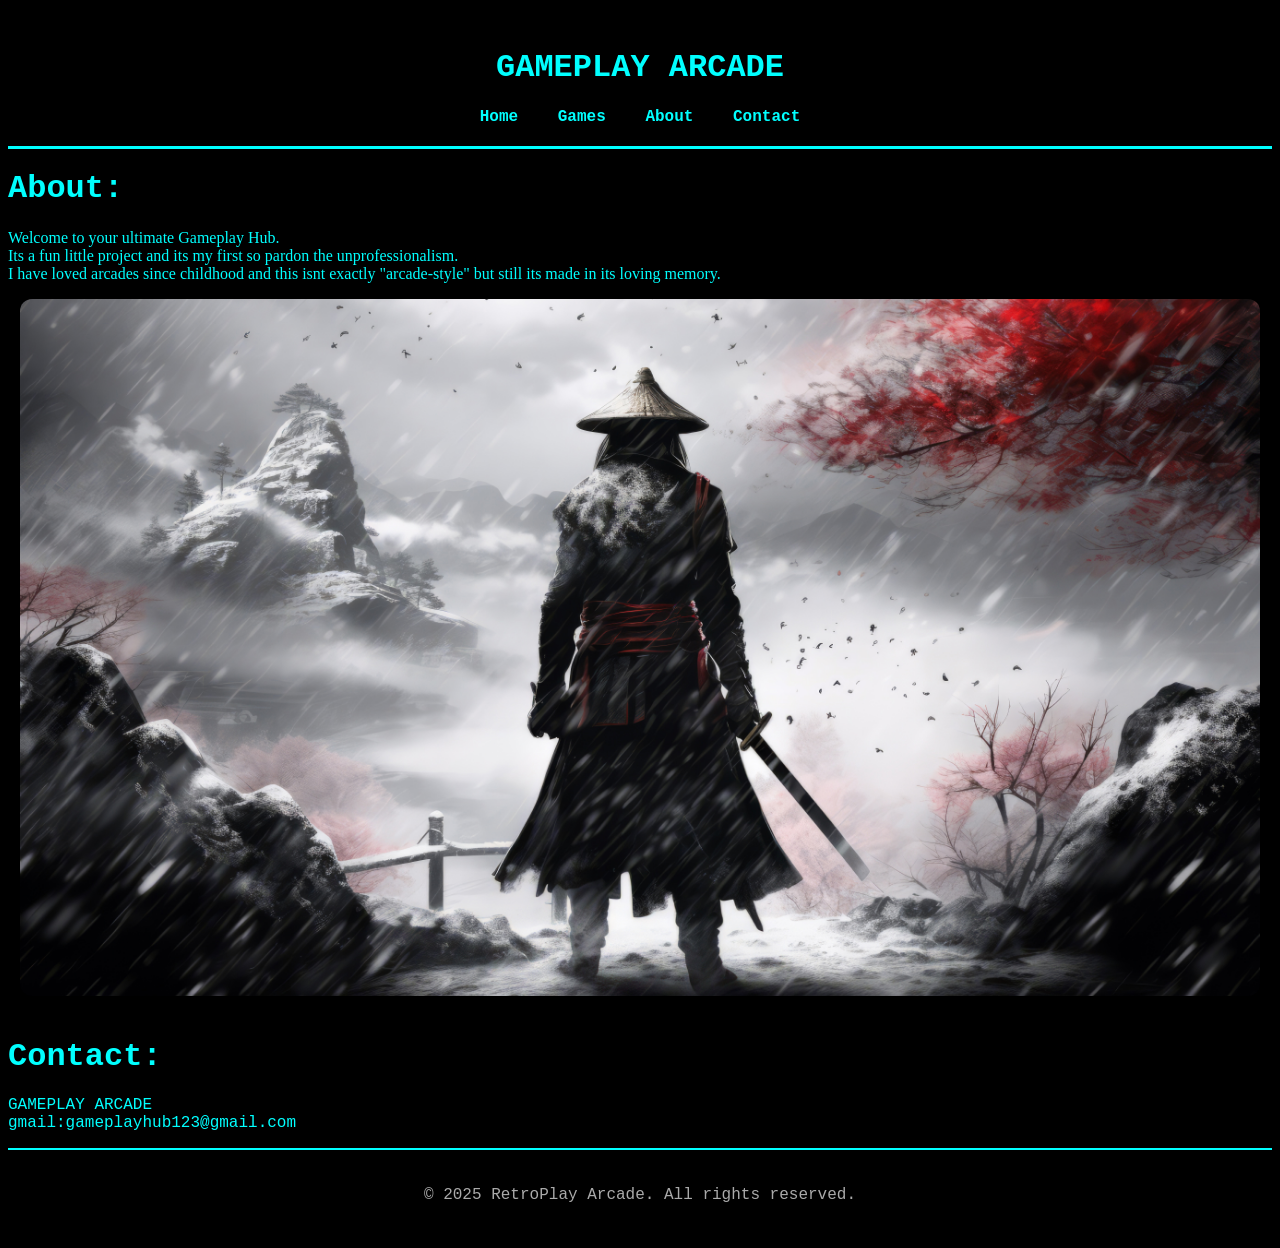
==== about+contact.html @ 50c63e7e "Update and rename AracdeHub.html to Index.html" ====
<!DOCTYPE html>
<html lang="en">
<head>
    <meta charset="UTF-8">
    <meta name="viewport" content="width=device-width, initial-scale=1.0">
    <title>Document</title>
    <link rel="stylesheet" href="About&Contact.css">
</head>
<body>
     <header>
 <h1>GAMEPLAY ARCADE</h1>
    <nav>
      <a href="index.html">Home</a>
      <a href="gamespg.html">Games</a>
      <a href="about+contact.html">About</a>
      <a href="#contact-section">Contact</a>
    </nav>
    </header>
    <h1>About:</h1>
    <p style="font-family: README">
 Welcome to your ultimate Gameplay Hub.<br>
 Its a fun little project and its my first so pardon the unprofessionalism.<br>
 I have loved arcades since childhood and this isnt exactly "arcade-style" but still its made in its loving memory.
    </p>
    <div class="susp">
    </div>
    <h1 id="contact-section">Contact:</h1>
    <p>GAMEPLAY ARCADE<br>
        gmail:gameplayhub123@gmail.com
        <br>
    </p>
    <footer>
        <p>&copy; 2025 RetroPlay Arcade. All rights reserved.
    </footer>
</body>
</html>
---- About&Contact.css ----
body {
      font-family: 'Courier New', monospace;
      background:black;
      color: #0ff;
      overflow-x: hidden;

    }
    header {
      background: #000;
      padding: 20px;
      text-align: center;
      border-bottom: 3px solid #0ff;
      position: relative;
      z-index: 9999;
    }
    nav {
      margin-top: 10px;
    }
    nav a {
      color: #0ff;
      margin: 0 15px;
      text-decoration: none;
      font-weight: bold;
      position: relative;
    }
    nav a::after {
      content: '';
      position: absolute;
      left: 0;
      bottom: -5px;
      width: 100%;
      height: 2px;
      background: #0ff;
      transform: scaleX(0);
      transition: transform 0.3s ease;
    }
    nav a:hover::after {
      transform: scaleX(1);
    }
    .susp {
  width: 100%;
  max-width: 1240px;
  height: auto;
  aspect-ratio: 16/9;
  background-image: url('assets/full-shot-ninja-winter-season.jpg');
  background-size: cover;
  background-position: center;
  background-repeat: no-repeat;
  margin: auto;
  border-radius: 12px;
  box-shadow: 0 4px 10px rgba(0, 0, 0, 0.3);
  }
    html {
      scroll-behavior: smooth;
    }
     #contact-section {
      scroll-margin-top: 20px;
      padding-top: 20px;
    }

    footer {
      background: #000;
      text-align: center;
      padding: 20px;
      border-top: 2px solid #0ff;
      color: #aaa;
    }
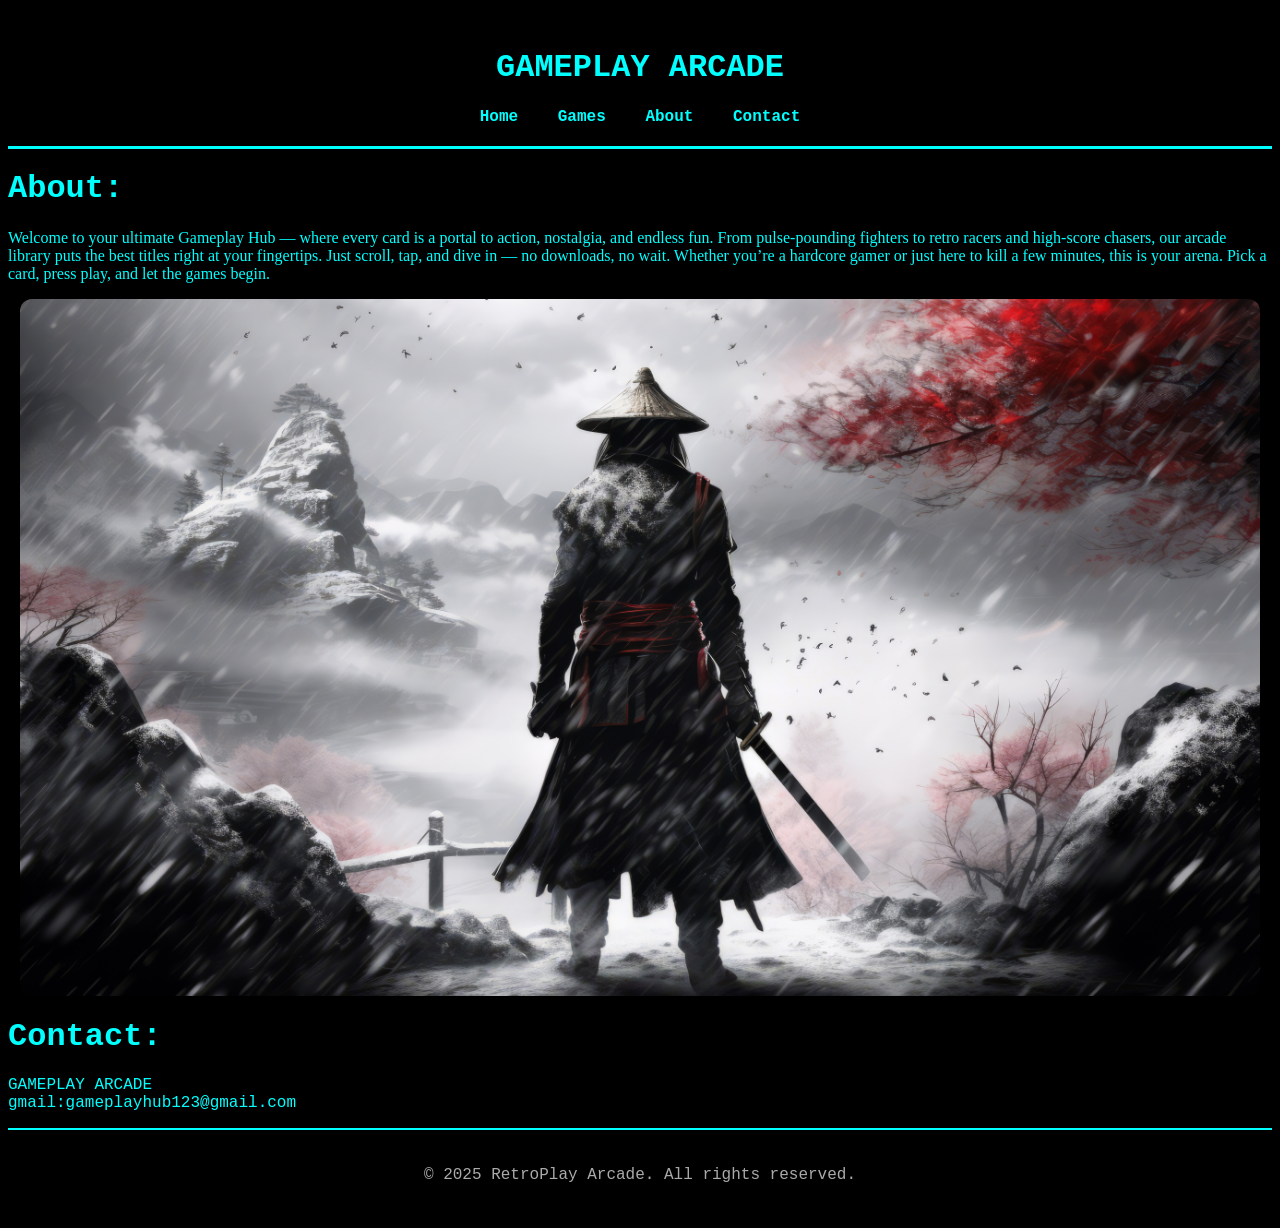
==== commit 7b165fea: "Add files via upload" ====
--- a/about+contact.html
+++ b/about+contact.html
@@ -1,36 +1,96 @@
-<!DOCTYPE html>
-<html lang="en">
-<head>
-    <meta charset="UTF-8">
-    <meta name="viewport" content="width=device-width, initial-scale=1.0">
-    <title>Document</title>
-    <link rel="stylesheet" href="About&Contact.css">
-</head>
-<body>
-     <header>
- <h1>GAMEPLAY ARCADE</h1>
-    <nav>
-      <a href="index.html">Home</a>
-      <a href="gamespg.html">Games</a>
-      <a href="about+contact.html">About</a>
-      <a href="#contact-section">Contact</a>
-    </nav>
-    </header>
-    <h1>About:</h1>
-    <p style="font-family: README">
- Welcome to your ultimate Gameplay Hub.<br>
- Its a fun little project and its my first so pardon the unprofessionalism.<br>
- I have loved arcades since childhood and this isnt exactly "arcade-style" but still its made in its loving memory.
-    </p>
-    <div class="susp">
-    </div>
-    <h1 id="contact-section">Contact:</h1>
-    <p>GAMEPLAY ARCADE<br>
-        gmail:gameplayhub123@gmail.com
-        <br>
-    </p>
-    <footer>
-        <p>&copy; 2025 RetroPlay Arcade. All rights reserved.
-    </footer>
-</body>
+<!DOCTYPE html>
+<html lang="en">
+<head>
+    <meta charset="UTF-8">
+    <meta name="viewport" content="width=device-width, initial-scale=1.0">
+    <title>Document</title>
+    <link rel="stylesheet" href="gameplayhub\OFL.txt">
+    <link rel="stylesheet" href="gameplayhub\README.txt">
+
+    <style>
+          body {
+      font-family: 'Courier New', monospace;
+      background:black;
+      color: #0ff;
+      overflow-x: hidden;
+
+    }
+    header {
+      background: #000;
+      padding: 20px;
+      text-align: center;
+      border-bottom: 3px solid #0ff;
+    }
+    nav {
+      margin-top: 10px;
+    }
+    nav a {
+      color: #0ff;
+      margin: 0 15px;
+      text-decoration: none;
+      font-weight: bold;
+      position: relative;
+    }
+    nav a::after {
+      content: '';
+      position: absolute;
+      left: 0;
+      bottom: -5px;
+      width: 100%;
+      height: 2px;
+      background: #0ff;
+      transform: scaleX(0);
+      transition: transform 0.3s ease;
+    }
+    nav a:hover::after {
+      transform: scaleX(1);
+    }
+    .susp {
+  width: 100%;
+  max-width: 1240px;
+  height: auto;
+  aspect-ratio: 16/9;
+  background-image: url('full-shot-ninja-winter-season.jpg');
+  background-size: cover;
+  background-position: center;
+  background-repeat: no-repeat;
+  margin: auto;
+  border-radius: 12px;
+  box-shadow: 0 4px 10px rgba(0, 0, 0, 0.3);
+}
+
+    footer {
+      background: #000;
+      text-align: center;
+      padding: 20px;
+      border-top: 2px solid #0ff;
+      color: #aaa;
+    }
+    </style>
+</head>
+<body>
+     <header>
+ <h1>GAMEPLAY ARCADE</h1>
+    <nav>
+      <a href="AracdeHub.html">Home</a>
+      <a href="gamespg.html">Games</a>
+      <a href="about+contact.html">About</a>
+      <a href="about+contact.html">Contact</a>
+    </nav>
+    </header>
+    <h1>About:</h1>
+    <p style="font-family: README">
+ Welcome to your ultimate Gameplay Hub — where every card is a portal to action, nostalgia, and endless fun. From pulse-pounding fighters to retro racers and high-score chasers, our arcade library puts the best titles right at your fingertips. Just scroll, tap, and dive in — no downloads, no wait. Whether you’re a hardcore gamer or just here to kill a few minutes, this is your arena. Pick a card, press play, and let the games begin.
+    </p>
+    <div class="susp">
+    </div>
+    <h1>Contact:</h1>
+    <p>GAMEPLAY ARCADE<br>
+        gmail:gameplayhub123@gmail.com
+        <br>
+    </p>
+    <footer>
+        <p>&copy; 2025 RetroPlay Arcade. All rights reserved.
+    </footer>
+</body>
 </html>
